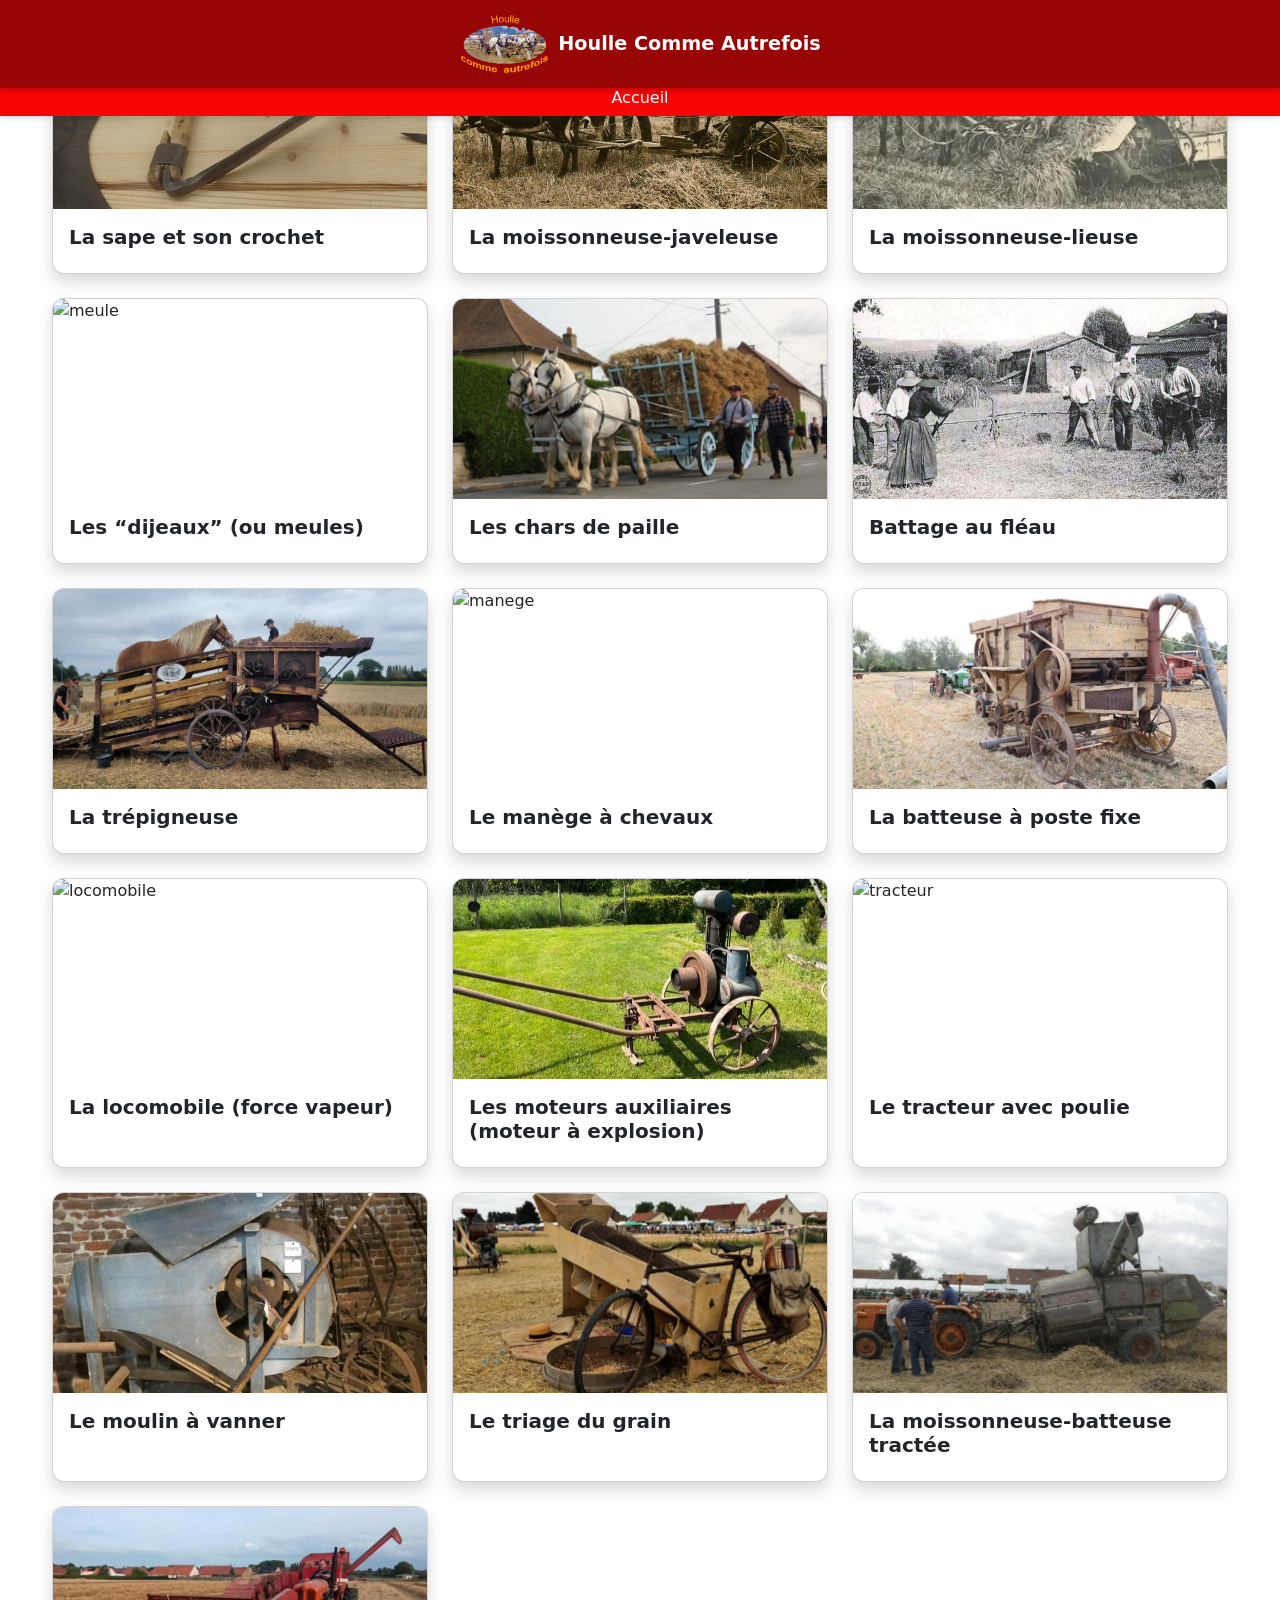
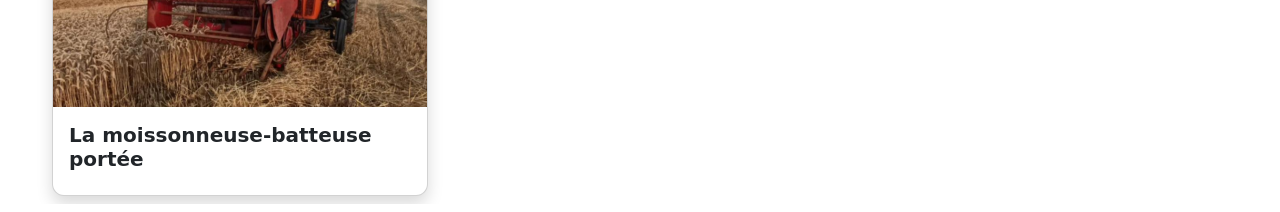
==== index.html @ fa6de50d "Add files via upload" ====
<!DOCTYPE html>
<html lang="fr">
<head>
    <meta charset="UTF-8">
    <meta name="viewport" content="width=device-width, initial-scale=1">
    <title>Fête de la Moisson</title>

    <!-- Bootstrap local -->
    <link rel="stylesheet" href="bootstrap/bootstrap.min.css">

    <!-- Ton CSS -->
    <link rel="stylesheet" href="css/style.css">
</head>
<body>

<!-- 🔹 BARRE 1 -->
<div class="topbar-association">
    <div class="container d-flex justify-content-center">
        <a class="navbar-brand d-flex align-items-center justify-content-center text-center" href="#">
            <img src="images/logo.png" class="logo-association me-2">
            <strong>Houlle Comme Autrefois</strong>
        </a>
    </div>
</div>

<!-- 🔹 BARRE 2 -->
<div class="topbar-page">
    <div class="container text-center text-white">
        Accueil
    </div>
</div>


<!-- 🔵 CONTENU PRINCIPAL -->
<div class="container my-2">

    <!--<h2 class="text-center mb-4">Les outils de la moisson</h2>-->

    <div class="row g-4">

        <!-- 🔸 OUTIL 1 -->
        <div class="col-12 col-md-6 col-lg-4">
            <a href="outil-faucille.html" class="text-decoration-none text-dark">
                <div class="card shadow h-100 tool-card">
                    <img src="images/01_Faucile.png" class="card-img-top" alt="Faucille">
                    <div class="card-body">
                        <h5 class="card-title">La sape et son crochet</h5>
                    </div>
                </div>
            </a>
        </div>

        <!-- 🔸 OUTIL 2 -->
        <div class="col-12 col-md-6 col-lg-4">
            <a href="outil-javeleuse.html" class="text-decoration-none text-dark">
                <div class="card shadow h-100 tool-card">
                    <img src="images/javeleuse.png" class="card-img-top" alt="javeleuse">
                    <div class="card-body">
                        <h5 class="card-title">La moissonneuse-javeleuse</h5>
                    </div>
                </div>
            </a>
        </div>

        <!-- 🔸 OUTIL 3 -->
        <div class="col-12 col-md-6 col-lg-4">
            <a href="outil-lieuse.html" class="text-decoration-none text-dark">
                <div class="card shadow h-100 tool-card">
                    <img src="images/lieuse.png" class="card-img-top" alt="lieuse">
                    <div class="card-body">
                        <h5 class="card-title">La moissonneuse-lieuse</h5>
                    </div>
                </div>
            </a>
        </div>

        <!-- 🔸 OUTIL 4 -->
        <div class="col-12 col-md-6 col-lg-4">
            <a href="outil-meule.html" class="text-decoration-none text-dark">
                <div class="card shadow h-100 tool-card">
                    <img src="images/meule.png" class="card-img-top" alt="meule">
                    <div class="card-body">
                        <h5 class="card-title">Les “dijeaux” (ou meules)</h5>
                    </div>
                </div>
            </a>
        </div>

        <!-- 🔸 OUTIL 5 -->
        <div class="col-12 col-md-6 col-lg-4">
            <a href="outil-chars.html" class="text-decoration-none text-dark">
                <div class="card shadow h-100 tool-card">
                    <img src="images/chars.png" class="card-img-top" alt="chars">
                    <div class="card-body">
                        <h5 class="card-title">Les chars de paille</h5>
                    </div>
                </div>
            </a>
        </div>

        <!-- 🔸 OUTIL 6 -->
        <div class="col-12 col-md-6 col-lg-4">
            <a href="outil-fleau.html" class="text-decoration-none text-dark">
                <div class="card shadow h-100 tool-card">
                    <img src="images/fleau.png" class="card-img-top" alt="fleau">
                    <div class="card-body">
                        <h5 class="card-title">Battage au fléau</h5>
                    </div>
                </div>
            </a>
        </div>

        <!-- 🔸 OUTIL 7 -->
        <div class="col-12 col-md-6 col-lg-4">
            <a href="outil-trepigneuse.html" class="text-decoration-none text-dark">
                <div class="card shadow h-100 tool-card">
                    <img src="images/trepigneuse.png" class="card-img-top" alt="trepigneuse">
                    <div class="card-body">
                        <h5 class="card-title">La trépigneuse</h5>
                    </div>
                </div>
            </a>
        </div>

        <!-- 🔸 OUTIL 8 -->
        <div class="col-12 col-md-6 col-lg-4">
            <a href="outil-manege.html" class="text-decoration-none text-dark">
                <div class="card shadow h-100 tool-card">
                    <img src="images/manege.png" class="card-img-top" alt="manege">
                    <div class="card-body">
                        <h5 class="card-title">Le manège à chevaux</h5>
                    </div>
                </div>
            </a>
        </div>

        <!-- 🔸 OUTIL 9 -->
        <div class="col-12 col-md-6 col-lg-4">
            <a href="outil-batteusefixe.html" class="text-decoration-none text-dark">
                <div class="card shadow h-100 tool-card">
                    <img src="images/batteusefixe.png" class="card-img-top" alt="batteusefixe">
                    <div class="card-body">
                        <h5 class="card-title">La batteuse à poste fixe</h5>
                    </div>
                </div>
            </a>
        </div>

        <!-- 🔸 OUTIL 10 -->
        <div class="col-12 col-md-6 col-lg-4">
            <a href="outil-locomobile.html" class="text-decoration-none text-dark">
                <div class="card shadow h-100 tool-card">
                    <img src="images/locomobile.png" class="card-img-top" alt="locomobile">
                    <div class="card-body">
                        <h5 class="card-title">La locomobile (force vapeur)</h5>
                    </div>
                </div>
            </a>
        </div>

        <!-- 🔸 OUTIL 11 -->
        <div class="col-12 col-md-6 col-lg-4">
            <a href="outil-moteur.html" class="text-decoration-none text-dark">
                <div class="card shadow h-100 tool-card">
                    <img src="images/moteurfixe.png" class="card-img-top" alt="moteur">
                    <div class="card-body">
                        <h5 class="card-title">Les moteurs auxiliaires (moteur à explosion)</h5>
                    </div>
                </div>
            </a>
        </div>

        <!-- 🔸 OUTIL 12 -->
        <div class="col-12 col-md-6 col-lg-4">
            <a href="outil-tracteur.html" class="text-decoration-none text-dark">
                <div class="card shadow h-100 tool-card">
                    <img src="images/tracteur.png" class="card-img-top" alt="tracteur">
                    <div class="card-body">
                        <h5 class="card-title">Le tracteur avec poulie</h5>
                    </div>
                </div>
            </a>
        </div>

        <!-- 🔸 OUTIL 13 -->
        <div class="col-12 col-md-6 col-lg-4">
            <a href="outil-moulinvanner.html" class="text-decoration-none text-dark">
                <div class="card shadow h-100 tool-card">
                    <img src="images/moulinvanner.png" class="card-img-top" alt="moulin">
                    <div class="card-body">
                        <h5 class="card-title">Le moulin à vanner</h5>
                    </div>
                </div>
            </a>
        </div>

        <!-- 🔸 OUTIL 14 -->
        <div class="col-12 col-md-6 col-lg-4">
            <a href="outil-trieur.html" class="text-decoration-none text-dark">
                <div class="card shadow h-100 tool-card">
                    <img src="images/trieur.PNG" class="card-img-top" alt="trieur">
                    <div class="card-body">
                        <h5 class="card-title">Le triage du grain</h5>
                    </div>
                </div>
            </a>
        </div>

        <!-- 🔸 OUTIL 15 -->
        <div class="col-12 col-md-6 col-lg-4">
            <a href="outil-bateuseporte.html" class="text-decoration-none text-dark">
                <div class="card shadow h-100 tool-card">
                    <img src="images/batteusetracte.PNG" class="card-img-top" alt="bateusetracte">
                    <div class="card-body">
                        <h5 class="card-title">La moissonneuse-batteuse tractée</h5>
                    </div>
                </div>
            </a>
        </div>
        
        <!-- 🔸 OUTIL 16 -->
        <div class="col-12 col-md-6 col-lg-4">
            <a href="outil-bateuseporte.html" class="text-decoration-none text-dark">
                <div class="card shadow h-100 tool-card">
                    <img src="images/batteuseporte.PNG" class="card-img-top" alt="bateuseporte">
                    <div class="card-body">
                        <h5 class="card-title">La moissonneuse-batteuse portée</h5>
                    </div>
                </div>
            </a>
        </div>
    </div>
</div>

</body>
</html>
---- css/style.css ----
/* =========================
   GLOBAL
========================= */
body {
    padding-top: 0px;
}

/* =========================
   TIMELINE
========================= */
.timeline {
    list-style: none;
    padding-left: 0;
    position: relative;
}

.timeline li {
    position: relative;
    padding: 20px 0 20px 30px;
    border-left: 3px solid #de1818f8;
}

.timeline li::before {
    content: "";
    position: absolute;
    left: -9px;
    top: 25px;
    width: 15px;
    height: 15px;
    background-color: #de1818f8;
    border-radius: 50%;
}

.timeline .date {
    font-weight: bold;
    color: #de1818f8;
}

/* =========================
   BARRE ASSOCIATION (FIXE)
========================= */
.topbar-association {
    background-color: #970505;
    padding: 14px 0;
    font-size: 1.2rem;
    color: white;

    position: fixed;
    top: 0px;
    width: 100%;
    z-index: 1030;

    box-shadow: 0 2px 6px rgba(0,0,0,0.25);
}

/* centrage logo + texte */
.topbar-association .navbar-brand {
    display: flex;
    align-items: center;
    justify-content: center;
    text-align: center;
    margin: 0 auto;
}

/* =========================
   BARRE PAGE (FIXE)
========================= */
.topbar-page {
    background-color: #f80505;
    padding: 6px 0;
    font-size: 1rem;
    color: white;

    position: fixed;
    top: 80px;
    width: 100%;
    z-index: 1020;

    box-shadow: 0 2px 6px rgba(0,0,0,0.15);
}

/* =========================
   LOGO RESPONSIVE
========================= */
.logo-association {
    height: 60px;
    width: auto;
}

/* 📱 Smartphone */
@media (max-width: 576px) {
    .logo-association {
        height: 40px;
    }

    body {
        padding-top: 110px;
    }

    .topbar-page {
        top: 60px;
    }
}



/* =========================
   CARTES OUTILS
========================= */
.tool-card {
    transition: transform 0.2s ease, box-shadow 0.2s ease;
    border-radius: 12px;
    overflow: hidden;
}

.tool-card:hover {
    transform: scale(1.03);
    box-shadow: 0 10px 25px rgba(0,0,0,0.2);
}

/* images cartes */
.card-img-top {
    height: 200px;
    object-fit: cover;
}

/* =========================
   PETITS BONUS VISUELS
========================= */
h2, h3, h5 {
    font-weight: 600;
}

.container {
    max-width: 1200px;
}
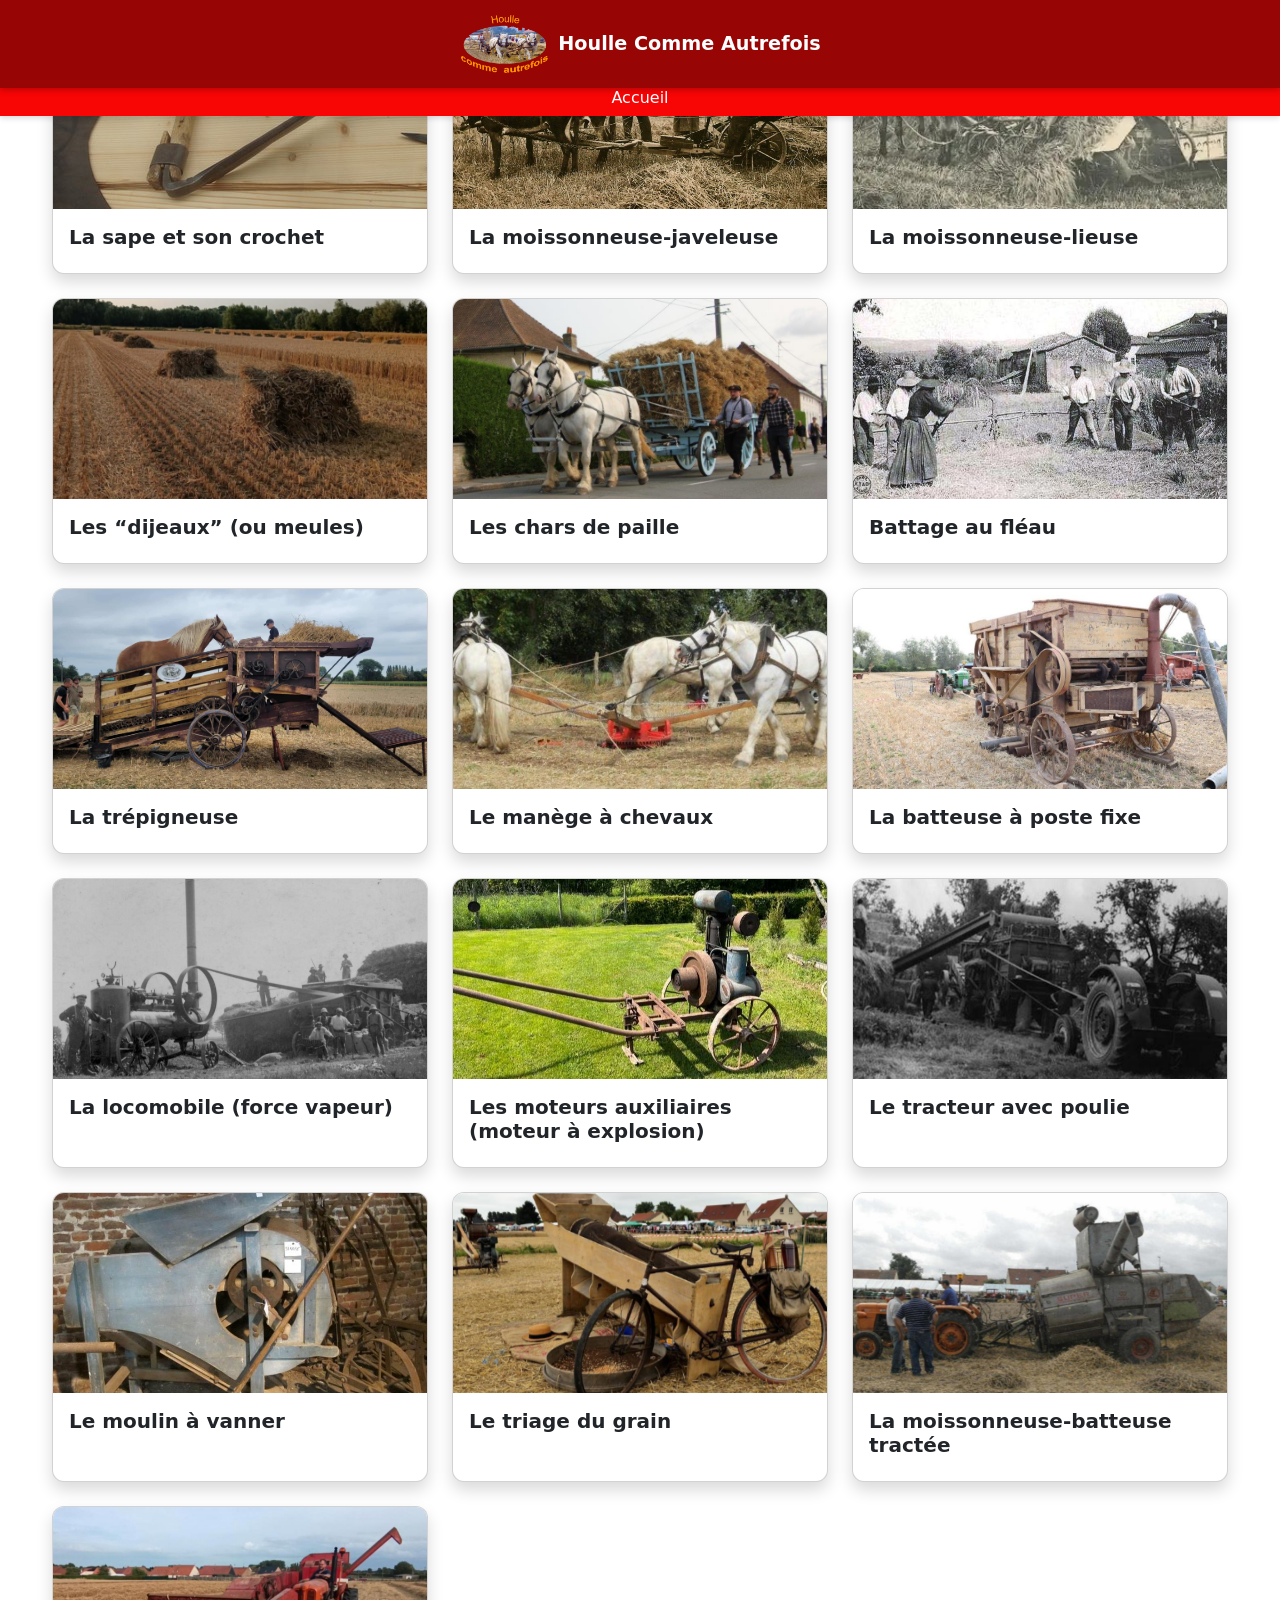
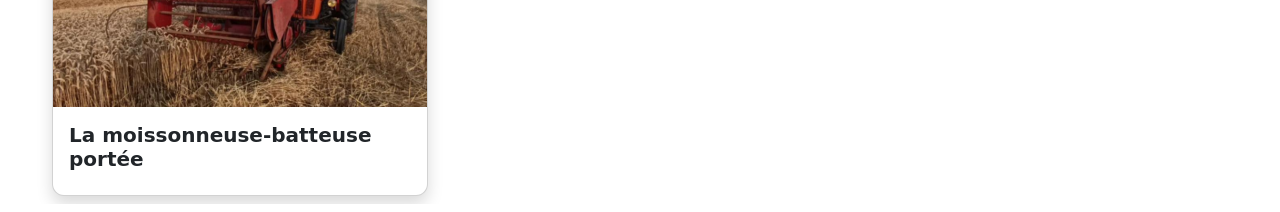
==== commit 526da563: "Add files via upload" ====
--- a/index.html
+++ b/index.html
@@ -78,7 +78,7 @@
         <div class="col-12 col-md-6 col-lg-4">
             <a href="outil-meule.html" class="text-decoration-none text-dark">
                 <div class="card shadow h-100 tool-card">
-                    <img src="images/meule.png" class="card-img-top" alt="meule">
+                    <img src="images/meule.PNG" class="card-img-top" alt="meule">
                     <div class="card-body">
                         <h5 class="card-title">Les “dijeaux” (ou meules)</h5>
                     </div>
@@ -126,7 +126,7 @@
         <div class="col-12 col-md-6 col-lg-4">
             <a href="outil-manege.html" class="text-decoration-none text-dark">
                 <div class="card shadow h-100 tool-card">
-                    <img src="images/manege.png" class="card-img-top" alt="manege">
+                    <img src="images/manege.PNG" class="card-img-top" alt="manege">
                     <div class="card-body">
                         <h5 class="card-title">Le manège à chevaux</h5>
                     </div>
@@ -150,7 +150,7 @@
         <div class="col-12 col-md-6 col-lg-4">
             <a href="outil-locomobile.html" class="text-decoration-none text-dark">
                 <div class="card shadow h-100 tool-card">
-                    <img src="images/locomobile.png" class="card-img-top" alt="locomobile">
+                    <img src="images/locomobile.PNG" class="card-img-top" alt="locomobile">
                     <div class="card-body">
                         <h5 class="card-title">La locomobile (force vapeur)</h5>
                     </div>
@@ -174,7 +174,7 @@
         <div class="col-12 col-md-6 col-lg-4">
             <a href="outil-tracteur.html" class="text-decoration-none text-dark">
                 <div class="card shadow h-100 tool-card">
-                    <img src="images/tracteur.png" class="card-img-top" alt="tracteur">
+                    <img src="images/tracteur.PNG" class="card-img-top" alt="tracteur">
                     <div class="card-body">
                         <h5 class="card-title">Le tracteur avec poulie</h5>
                     </div>
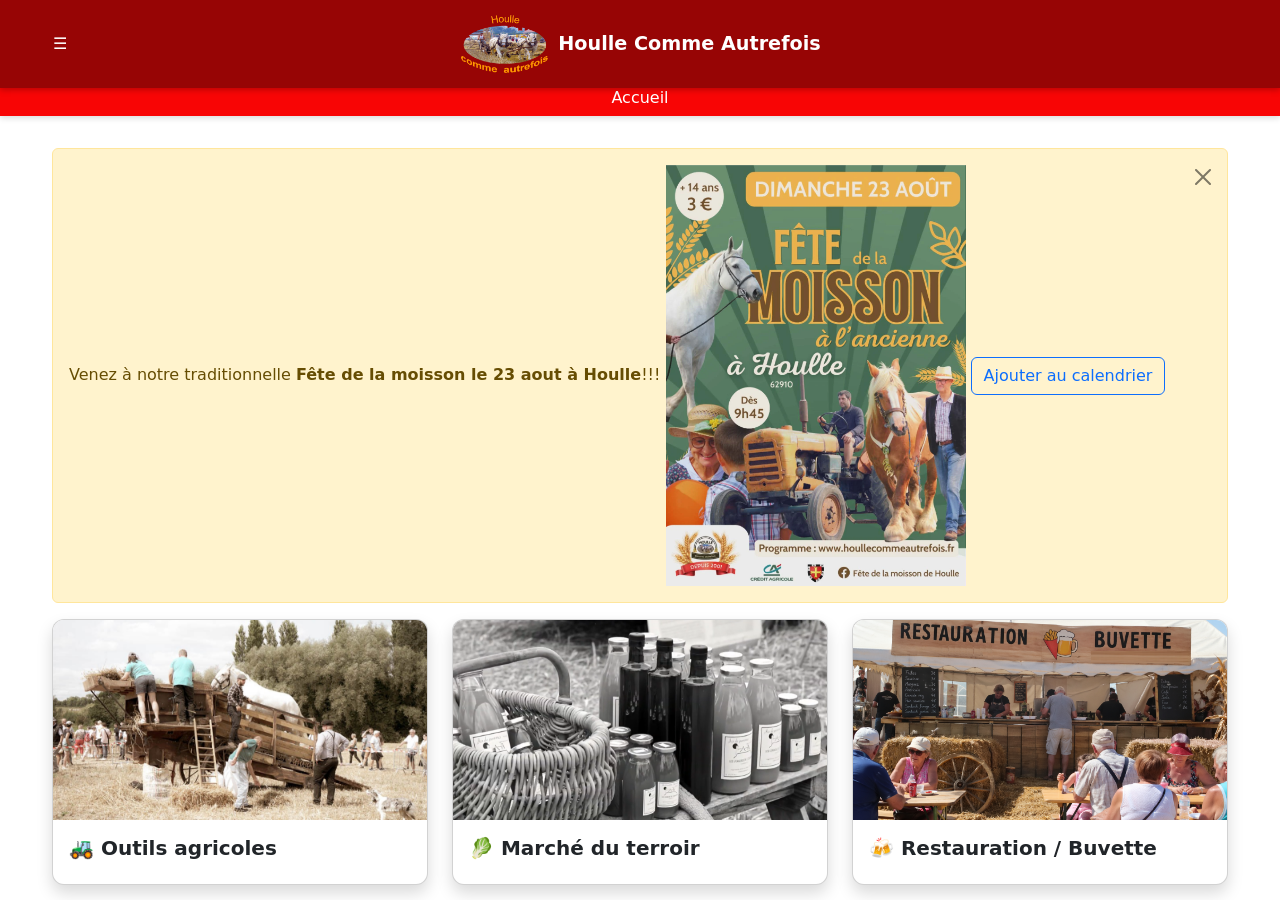
==== commit 436c147b: "Add files via upload" ====
--- a/index.html
+++ b/index.html
@@ -7,19 +7,53 @@
 
     <!-- Bootstrap local -->
     <link rel="stylesheet" href="bootstrap/bootstrap.min.css">
+    <script src="bootstrap/bootstrap.bundle.min.js"></script>
 
     <!-- Ton CSS -->
     <link rel="stylesheet" href="css/style.css">
+    <script src="js/script.js"></script>
 </head>
 <body>
 
+
+    
+
 <!-- 🔹 BARRE 1 -->
 <div class="topbar-association">
-    <div class="container d-flex justify-content-center">
-        <a class="navbar-brand d-flex align-items-center justify-content-center text-center" href="#">
+    <div class="container position-relative d-flex align-items-center justify-content-center">
+
+        <!-- ☰ Bouton menu à gauche -->
+        <button class="btn text-white position-absolute start-0"
+                type="button"
+                data-bs-toggle="offcanvas"
+                data-bs-target="#menuLateral">
+            ☰
+        </button>
+
+        <!-- Logo + texte centré -->
+        <a class="navbar-brand d-flex align-items-center justify-content-center text-center m-0" href="#">
             <img src="images/logo.png" class="logo-association me-2">
             <strong>Houlle Comme Autrefois</strong>
         </a>
+
+    </div>
+</div>
+
+<!-- 🔹 Menu Déroulant -->
+<div class="offcanvas offcanvas-start" tabindex="-1" id="menuLateral">
+
+    <div class="offcanvas-header">
+        <h5 class="offcanvas-title">Menu</h5>
+        <button type="button" class="btn-close" data-bs-dismiss="offcanvas"></button>
+    </div>
+
+    <div class="offcanvas-body">
+        <ul class="list-group">
+            <a href="index.html" class="list-group-item">🏠 Accueil</a>
+            <a href="outil.html" class="list-group-item">🚜 Outils agricoles</a>
+            <a href="marche.html" class="list-group-item">🥬 Marché du terroir</a>
+            <a href="restauration.html" class="list-group-item">🍻 Restauration / Buvette</a>
+        </ul>
     </div>
 </div>
 
@@ -35,200 +69,53 @@
 <div class="container my-2">
 
     <!--<h2 class="text-center mb-4">Les outils de la moisson</h2>-->
+    <!-- 🔸 Notification Date de la fête -->
+    <div class="alert alert-warning alert-dismissible fade show" role="alert">
+        Venez à notre traditionnelle <strong>Fête de la moisson le 23 aout à Houlle</strong>!!!
+        <img src="images/affiche.png" class="affiche-img" alt="affiche">
+        <button type="button" class="btn btn-outline-primary"onclick="addToCalendar()">Ajouter au calendrier</button>
+        <button type="button" class="btn-close" data-bs-dismiss="alert" aria-label="Close"></button>
+    </div>
 
     <div class="row g-4">
 
-        <!-- 🔸 OUTIL 1 -->
+        <!-- 🔸 OUTIL -->
         <div class="col-12 col-md-6 col-lg-4">
-            <a href="outil-faucille.html" class="text-decoration-none text-dark">
+            <a href="outil.html" class="text-decoration-none text-dark">
                 <div class="card shadow h-100 tool-card">
-                    <img src="images/01_Faucile.png" class="card-img-top" alt="Faucille">
+                    <img src="images/outil.png" class="card-img-top" alt="outil">
                     <div class="card-body">
-                        <h5 class="card-title">La sape et son crochet</h5>
+                        <h5 class="card-title">🚜 Outils agricoles</h5>
                     </div>
                 </div>
             </a>
         </div>
 
-        <!-- 🔸 OUTIL 2 -->
+        <!-- 🔸 Marché Du terroir -->
         <div class="col-12 col-md-6 col-lg-4">
-            <a href="outil-javeleuse.html" class="text-decoration-none text-dark">
+            <a href="marche.html" class="text-decoration-none text-dark">
                 <div class="card shadow h-100 tool-card">
-                    <img src="images/javeleuse.png" class="card-img-top" alt="javeleuse">
+                    <img src="images/marche.png" class="card-img-top" alt="marche">
                     <div class="card-body">
-                        <h5 class="card-title">La moissonneuse-javeleuse</h5>
+                        <h5 class="card-title">🥬 Marché du terroir</h5>
                     </div>
                 </div>
             </a>
         </div>
 
-        <!-- 🔸 OUTIL 3 -->
+        <!-- 🔸 Restauration / Buvette -->
         <div class="col-12 col-md-6 col-lg-4">
-            <a href="outil-lieuse.html" class="text-decoration-none text-dark">
+            <a href="restauration.html" class="text-decoration-none text-dark">
                 <div class="card shadow h-100 tool-card">
-                    <img src="images/lieuse.png" class="card-img-top" alt="lieuse">
+                    <img src="images/restauration.png" class="card-img-top" alt="restauration">
                     <div class="card-body">
-                        <h5 class="card-title">La moissonneuse-lieuse</h5>
+                        <h5 class="card-title">🍻 Restauration / Buvette</h5>
                     </div>
                 </div>
             </a>
         </div>
 
-        <!-- 🔸 OUTIL 4 -->
-        <div class="col-12 col-md-6 col-lg-4">
-            <a href="outil-meule.html" class="text-decoration-none text-dark">
-                <div class="card shadow h-100 tool-card">
-                    <img src="images/meule.PNG" class="card-img-top" alt="meule">
-                    <div class="card-body">
-                        <h5 class="card-title">Les “dijeaux” (ou meules)</h5>
-                    </div>
-                </div>
-            </a>
-        </div>
-
-        <!-- 🔸 OUTIL 5 -->
-        <div class="col-12 col-md-6 col-lg-4">
-            <a href="outil-chars.html" class="text-decoration-none text-dark">
-                <div class="card shadow h-100 tool-card">
-                    <img src="images/chars.png" class="card-img-top" alt="chars">
-                    <div class="card-body">
-                        <h5 class="card-title">Les chars de paille</h5>
-                    </div>
-                </div>
-            </a>
-        </div>
-
-        <!-- 🔸 OUTIL 6 -->
-        <div class="col-12 col-md-6 col-lg-4">
-            <a href="outil-fleau.html" class="text-decoration-none text-dark">
-                <div class="card shadow h-100 tool-card">
-                    <img src="images/fleau.png" class="card-img-top" alt="fleau">
-                    <div class="card-body">
-                        <h5 class="card-title">Battage au fléau</h5>
-                    </div>
-                </div>
-            </a>
-        </div>
-
-        <!-- 🔸 OUTIL 7 -->
-        <div class="col-12 col-md-6 col-lg-4">
-            <a href="outil-trepigneuse.html" class="text-decoration-none text-dark">
-                <div class="card shadow h-100 tool-card">
-                    <img src="images/trepigneuse.png" class="card-img-top" alt="trepigneuse">
-                    <div class="card-body">
-                        <h5 class="card-title">La trépigneuse</h5>
-                    </div>
-                </div>
-            </a>
-        </div>
-
-        <!-- 🔸 OUTIL 8 -->
-        <div class="col-12 col-md-6 col-lg-4">
-            <a href="outil-manege.html" class="text-decoration-none text-dark">
-                <div class="card shadow h-100 tool-card">
-                    <img src="images/manege.PNG" class="card-img-top" alt="manege">
-                    <div class="card-body">
-                        <h5 class="card-title">Le manège à chevaux</h5>
-                    </div>
-                </div>
-            </a>
-        </div>
-
-        <!-- 🔸 OUTIL 9 -->
-        <div class="col-12 col-md-6 col-lg-4">
-            <a href="outil-batteusefixe.html" class="text-decoration-none text-dark">
-                <div class="card shadow h-100 tool-card">
-                    <img src="images/batteusefixe.png" class="card-img-top" alt="batteusefixe">
-                    <div class="card-body">
-                        <h5 class="card-title">La batteuse à poste fixe</h5>
-                    </div>
-                </div>
-            </a>
-        </div>
-
-        <!-- 🔸 OUTIL 10 -->
-        <div class="col-12 col-md-6 col-lg-4">
-            <a href="outil-locomobile.html" class="text-decoration-none text-dark">
-                <div class="card shadow h-100 tool-card">
-                    <img src="images/locomobile.PNG" class="card-img-top" alt="locomobile">
-                    <div class="card-body">
-                        <h5 class="card-title">La locomobile (force vapeur)</h5>
-                    </div>
-                </div>
-            </a>
-        </div>
-
-        <!-- 🔸 OUTIL 11 -->
-        <div class="col-12 col-md-6 col-lg-4">
-            <a href="outil-moteur.html" class="text-decoration-none text-dark">
-                <div class="card shadow h-100 tool-card">
-                    <img src="images/moteurfixe.png" class="card-img-top" alt="moteur">
-                    <div class="card-body">
-                        <h5 class="card-title">Les moteurs auxiliaires (moteur à explosion)</h5>
-                    </div>
-                </div>
-            </a>
-        </div>
-
-        <!-- 🔸 OUTIL 12 -->
-        <div class="col-12 col-md-6 col-lg-4">
-            <a href="outil-tracteur.html" class="text-decoration-none text-dark">
-                <div class="card shadow h-100 tool-card">
-                    <img src="images/tracteur.PNG" class="card-img-top" alt="tracteur">
-                    <div class="card-body">
-                        <h5 class="card-title">Le tracteur avec poulie</h5>
-                    </div>
-                </div>
-            </a>
-        </div>
-
-        <!-- 🔸 OUTIL 13 -->
-        <div class="col-12 col-md-6 col-lg-4">
-            <a href="outil-moulinvanner.html" class="text-decoration-none text-dark">
-                <div class="card shadow h-100 tool-card">
-                    <img src="images/moulinvanner.png" class="card-img-top" alt="moulin">
-                    <div class="card-body">
-                        <h5 class="card-title">Le moulin à vanner</h5>
-                    </div>
-                </div>
-            </a>
-        </div>
-
-        <!-- 🔸 OUTIL 14 -->
-        <div class="col-12 col-md-6 col-lg-4">
-            <a href="outil-trieur.html" class="text-decoration-none text-dark">
-                <div class="card shadow h-100 tool-card">
-                    <img src="images/trieur.PNG" class="card-img-top" alt="trieur">
-                    <div class="card-body">
-                        <h5 class="card-title">Le triage du grain</h5>
-                    </div>
-                </div>
-            </a>
-        </div>
-
-        <!-- 🔸 OUTIL 15 -->
-        <div class="col-12 col-md-6 col-lg-4">
-            <a href="outil-bateuseporte.html" class="text-decoration-none text-dark">
-                <div class="card shadow h-100 tool-card">
-                    <img src="images/batteusetracte.PNG" class="card-img-top" alt="bateusetracte">
-                    <div class="card-body">
-                        <h5 class="card-title">La moissonneuse-batteuse tractée</h5>
-                    </div>
-                </div>
-            </a>
-        </div>
         
-        <!-- 🔸 OUTIL 16 -->
-        <div class="col-12 col-md-6 col-lg-4">
-            <a href="outil-bateuseporte.html" class="text-decoration-none text-dark">
-                <div class="card shadow h-100 tool-card">
-                    <img src="images/batteuseporte.PNG" class="card-img-top" alt="bateuseporte">
-                    <div class="card-body">
-                        <h5 class="card-title">La moissonneuse-batteuse portée</h5>
-                    </div>
-                </div>
-            </a>
-        </div>
     </div>
 </div>
 
--- a/css/style.css
+++ b/css/style.css
@@ -2,7 +2,7 @@
    GLOBAL
 ========================= */
 body {
-    padding-top: 0px;
+    padding-top: 140px;
 }
 
 /* =========================
@@ -124,6 +124,11 @@
     object-fit: cover;
 }
 
+.affiche-img {
+    height: auto;
+    width: 300px ;
+}
+
 /* =========================
    PETITS BONUS VISUELS
 ========================= */
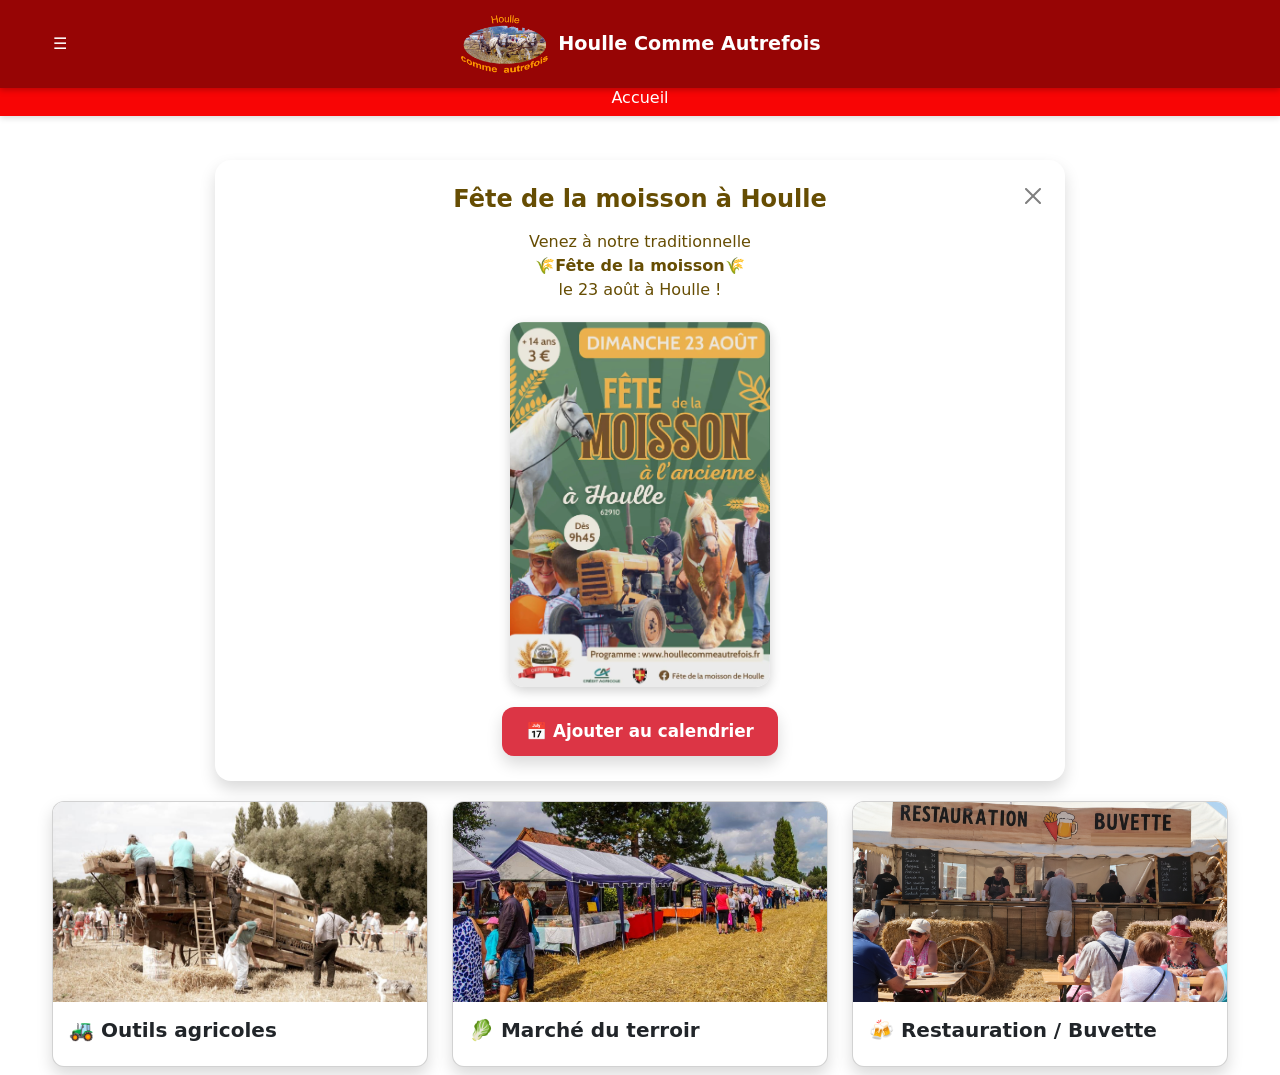
==== commit 5a4c8678: "Add files via upload" ====
--- a/index.html
+++ b/index.html
@@ -70,11 +70,36 @@
 
     <!--<h2 class="text-center mb-4">Les outils de la moisson</h2>-->
     <!-- 🔸 Notification Date de la fête -->
-    <div class="alert alert-warning alert-dismissible fade show" role="alert">
-        Venez à notre traditionnelle <strong>Fête de la moisson le 23 aout à Houlle</strong>!!!
-        <img src="images/affiche.png" class="affiche-img" alt="affiche">
-        <button type="button" class="btn btn-outline-primary"onclick="addToCalendar()">Ajouter au calendrier</button>
-        <button type="button" class="btn-close" data-bs-dismiss="alert" aria-label="Close"></button>
+    <div class="alert alert-warning alert-dismissible fade show shadow alert-moisson" role="alert">
+
+        <h4 class="fw-bold mb-3">
+             Fête de la moisson à Houlle
+        </h4>
+
+        <p class="mb-3">
+            Venez à notre traditionnelle<BR>
+            <strong>🌾Fête de la moisson🌾</strong> <BR>
+            le 23 août à Houlle !
+        </p>
+
+        <img src="images/affiche.png"
+            class="affiche-img"
+            alt="Affiche fête de la moisson">
+
+        <div class="mt-3">
+            <button type="button"
+                    class="btn btn-danger btn-lg shadow btn-calendar"
+                    onclick="addMoissonHoulle(); bootstrap.Alert.getOrCreateInstance(this.closest('.alert')).close();">
+                📅 Ajouter au calendrier
+            </button>
+        </div>
+
+        <button type="button"
+                class="btn-close position-absolute top-0 end-0 m-2"
+                data-bs-dismiss="alert"
+                aria-label="Close">
+        </button>
+
     </div>
 
     <div class="row g-4">
@@ -95,7 +120,7 @@
         <div class="col-12 col-md-6 col-lg-4">
             <a href="marche.html" class="text-decoration-none text-dark">
                 <div class="card shadow h-100 tool-card">
-                    <img src="images/marche.png" class="card-img-top" alt="marche">
+                    <img src="images/marche0.png" class="card-img-top" alt="marche">
                     <div class="card-body">
                         <h5 class="card-title">🥬 Marché du terroir</h5>
                     </div>
@@ -114,8 +139,6 @@
                 </div>
             </a>
         </div>
-
-        
     </div>
 </div>
 
--- a/css/style.css
+++ b/css/style.css
@@ -124,6 +124,12 @@
     object-fit: cover;
 }
 
+
+.schema{
+    height: auto;
+    width: 100% ;
+}
+
 .affiche-img {
     height: auto;
     width: 300px ;
@@ -138,4 +144,113 @@
 
 .container {
     max-width: 1200px;
+}
+
+/* Carte désactivée */
+.card-disabled {
+    position: relative;
+    pointer-events: none;
+    cursor: not-allowed;
+}
+
+/* Overlay gris */
+.card-disabled::before {
+    content: "";
+    position: absolute;
+    inset: 0;
+    background: rgba(255, 255, 255, 0.6);
+    z-index: 1;
+}
+
+/* Image grisée */
+.card-disabled img {
+    filter: grayscale(100%) brightness(0.6);
+}
+
+/* TEXTE AU-DESSUS */
+.card-disabled .card-body {
+    position: relative;
+    z-index: 2;
+}
+
+
+/* Bandeau TOUJOURS au dessus */
+.ribbon {
+    position: absolute;
+    top: 25%;
+    left: -30%;
+    width: 160%;
+    transform: rotate(-15deg);
+
+    background: #dc3545; /* rouge */
+    color: white;
+    font-weight: bold;
+    text-align: center;
+    padding: 10px 0;
+
+    z-index: 2; /* 🔥 important */
+}
+
+/* =========================
+   ALERTE FÊTE
+========================= */
+.alert-moisson {
+    max-width: 850px;
+    margin: 20px auto;
+    border: none;
+    border-radius: 16px;
+    background: white;
+    box-shadow: 0 6px 18px rgba(0,0,0,0.12);
+    text-align: center;
+    padding: 25px;
+    overflow: hidden;
+}
+
+/* image affiche */
+.affiche-img {
+    width: 100%;
+    max-width: 260px;
+    height: auto;
+    border-radius: 14px;
+    margin: 20px auto;
+    display: block;
+    box-shadow: 0 4px 12px rgba(0,0,0,0.18);
+}
+
+/* bouton calendrier */
+.btn-calendar {
+    background-color: #dc3545;
+    border: none;
+    font-size: 1.05rem;
+    font-weight: 600;
+    padding: 12px 24px;
+    border-radius: 12px;
+    transition: all 0.2s ease;
+}
+
+.btn-calendar:hover {
+    transform: scale(1.04);
+    background-color: #bb2d3b;
+    box-shadow: 0 6px 16px rgba(220,53,69,0.35);
+}
+
+/* 📱 Smartphone */
+@media (max-width: 576px) {
+
+    .alert-moisson {
+        width: calc(100% - 16px);
+        margin: 10px auto;
+        padding: 18px 12px;
+        border-radius: 14px;
+    }
+
+    .affiche-img {
+        max-width: 100%;
+    }
+
+    .btn-calendar {
+        width: 100%;
+        padding: 14px;
+       font-size: 1rem;
+    }
 }
